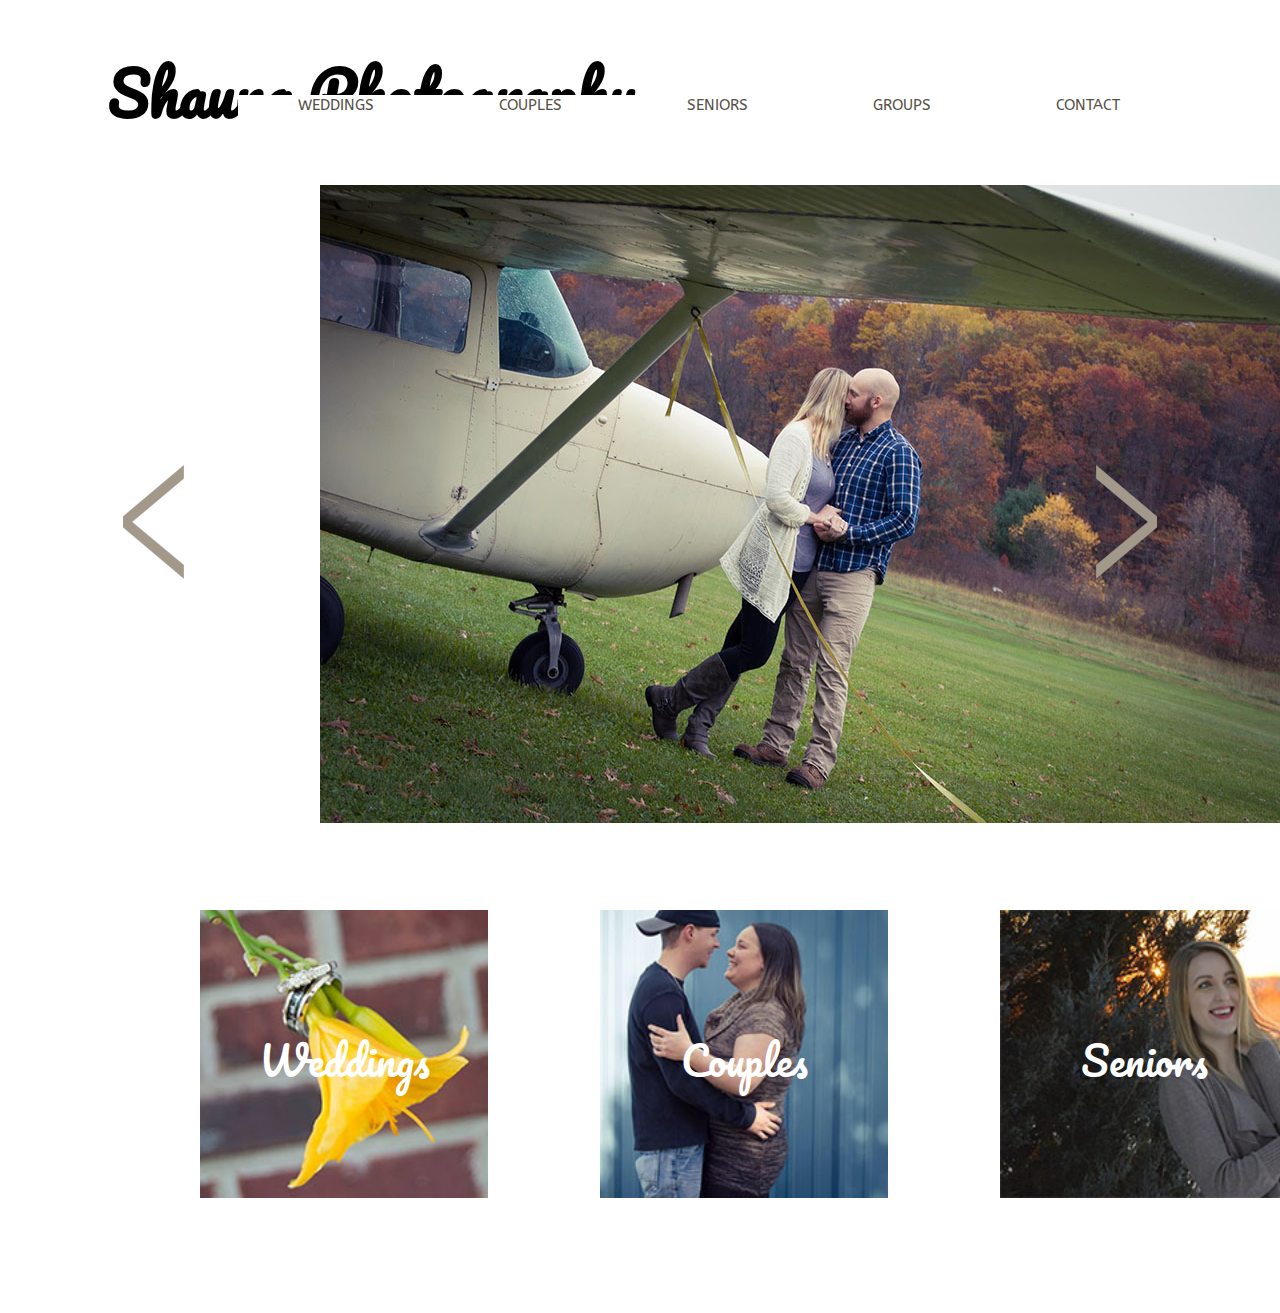
==== prototype1/index.html @ c44ff0f9 "try1" ====
<!DOCTYPE html>
<html> 
    <head>
        <title>Shauna Photography</title>
        <link rel="stylesheet" href="style.css" type="text/css">
        <link href="https://fonts.googleapis.com/css?family=ABeeZee|Pacifico" rel="stylesheet">
    </head>
    <body>
        <header>
            <h1>Shauna Photography</h1>
        <div class="topnav">
            <a href="weddings.html">WEDDINGS</a>
            <a href="couples.html">COUPLES</a>
            <a href="seniors.html">SENIORS</a>
            <a href="groups.html">GROUPS</a>
            <a href="contact.html">CONTACT</a>
        </div>
        </header>
        <main>
            <div id="panel">
                <img id="picture" src="couple1.jpg" alt="slide1">
            </div>
            <div id="left" class="arrow">
                <img src="left.png" alt="left">
            </div>
            <div id="right" class="arrow">
                <img src="right.png" alt="right">
            </div>
            <script src="slideshow.js"></script>
            <div class="squares">
                <div class="squares" id="square1">Weddings</div>
                <div class="squares" id="square2">Couples</div>
                <div class="squares" id="square3">Seniors</div>
                <div class="squares" id="square4">Groups</div>
            </div>
        </main> 
        <footer>
        </footer>
        </div>
    </body> 
</html>
---- prototype1/style.css ----
* {
    font-family: 'ABeeZee', sans-serif;
}
h1 {
    font-family: 'Pacifico', cursive;
    font-size: 60px;
    margin-left: 100px;
}

.topnav {
    background-color: white;
    position: absolute;
    top: 95px;
    right: 100px;
    bottom: 50px;
}

.topnav a {
    color: rgb(87, 81, 72);
    text-align: center;
    padding: 30px 60px;
    text-decoration: none;
    font-size: 15px;
}

.topnav a:hover {
    color: rgb(163, 153, 138);
    cursor: pointer;
}

#panel{
    position: absolute;
    left: 25%;
}

#picture{ 
    height: 100%;
    width: 100%;
    object-fit: contain;
}

.arrow{ 
    position: absolute;
    top: 50%;
    cursor: pointer;
}

#left{
    left:100px;
    float: left;
}

#right{
    right:100px;
    float: right;
}

.squares {
    top: 910px;
    height: 3in;
    width: 3in;
    font-family: 'Pacifico', cursive;
    color: white;
    font-size: 40px;
    padding-top: 115px;
    background-repeat: no-repeat;
    background-size: 100%;
    text-align: center;
}

#square1 {
    left: 200px;
    position: absolute;
    background-image: url(weddingsclick.jpg);
}

#square2 {
    left: 600px;
    position: absolute;
    background-image: url(couplesclick.jpg);
}

#square3 {
    left: 1000px;
    position: absolute;
    background-image: url(seniorsclick.jpg);
}

#square4 {
    left: 1400px;
    position: absolute;
    background-image: url(groupsclick.jpg);
}

#headerpic {
    position: absolute;
    left: 25%;
    font-family: 'Pacifico', cursive;
    font-size: 60px;
    margin-left: 100px;
}
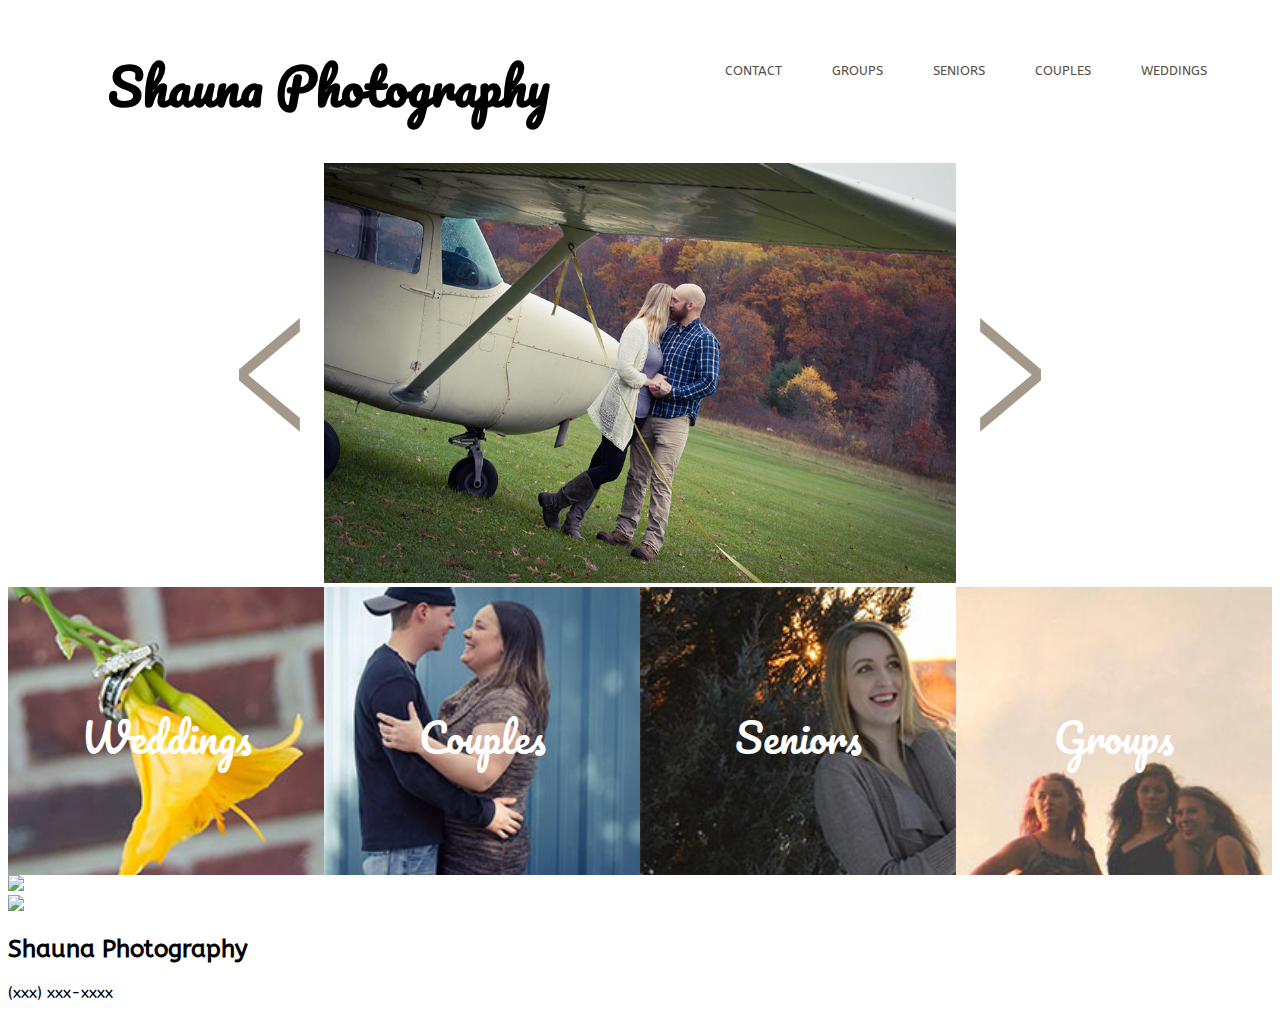
==== commit 551bb5be: "try1" ====
--- a/prototype1/index.html
+++ b/prototype1/index.html
@@ -18,23 +18,26 @@
         </header>
         <main>
             <div id="panel">
+                <img src="left.png" id="left" class= "arrow" alt="left">
                 <img id="picture" src="couple1.jpg" alt="slide1">
-            </div>
-            <div id="left" class="arrow">
-                <img src="left.png" alt="left">
-            </div>
-            <div id="right" class="arrow">
-                <img src="right.png" alt="right">
+                <img src="right.png" id="right" class="arrow" alt="right">  
             </div>
             <script src="slideshow.js"></script>
-            <div class="squares">
+            <div id="arrange">
                 <div class="squares" id="square1">Weddings</div>
                 <div class="squares" id="square2">Couples</div>
                 <div class="squares" id="square3">Seniors</div>
                 <div class="squares" id="square4">Groups</div>
             </div>
+            <div id="about">
+                <div id="aboutinfo"></div>
+                <img src="shauna.jpg">
+            </div>
         </main> 
         <footer>
+            <img src="facebook.jpg">
+            <h2>Shauna Photography</h2>
+            <p>(xxx) xxx-xxxx</p>
         </footer>
         </div>
     </body> 
--- a/prototype1/style.css
+++ b/prototype1/style.css
@@ -1,24 +1,27 @@
 * {
     font-family: 'ABeeZee', sans-serif;
+    box-sizing: border-box;
 }
+
 h1 {
     font-family: 'Pacifico', cursive;
     font-size: 60px;
     margin-left: 100px;
+    float: left;
 }
 
 .topnav {
     background-color: white;
-    position: absolute;
-    top: 95px;
-    right: 100px;
-    bottom: 50px;
+    float: right;
+    margin-top: 30px;
+    margin-right: 40px;
 }
 
 .topnav a {
     color: rgb(87, 81, 72);
+    float: right;
     text-align: center;
-    padding: 30px 60px;
+    padding: 60px;
     text-decoration: none;
     font-size: 15px;
 }
@@ -28,35 +31,48 @@
     cursor: pointer;
 }
 
+main {
+    clear: both;
+}
+
 #panel{
-    position: absolute;
-    left: 25%;
+    position: relative;
+    margin-left: 25%;
+    margin-right: 25%;
 }
 
 #picture{ 
-    height: 100%;
     width: 100%;
     object-fit: contain;
 }
 
-.arrow{ 
-    position: absolute;
+.arrow{
+    cursor: pointer;
     top: 50%;
-    cursor: pointer;
+    transform: translate(0, -50%);
 }
 
 #left{
-    left:100px;
-    float: left;
+    right: 100%;
+    position: absolute;
 }
 
 #right{
-    right:100px;
-    float: right;
+    left: 100%;
+        position: absolute;
+}
+
+#arrange {
+    clear: both;
+    display: flex;
+    flex-direction: row;
+    justify-content: space-evenly;
+    justify-content: space-around;    
 }
 
 .squares {
-    top: 910px;
+    clear: both;
+    flex: 1;
     height: 3in;
     width: 3in;
     font-family: 'Pacifico', cursive;
@@ -69,34 +85,69 @@
 }
 
 #square1 {
-    left: 200px;
-    position: absolute;
     background-image: url(weddingsclick.jpg);
 }
 
 #square2 {
-    left: 600px;
-    position: absolute;
     background-image: url(couplesclick.jpg);
 }
 
 #square3 {
-    left: 1000px;
-    position: absolute;
     background-image: url(seniorsclick.jpg);
 }
 
 #square4 {
-    left: 1400px;
-    position: absolute;
     background-image: url(groupsclick.jpg);
 }
 
+#about {
+    
+}
+
+
+
 #headerpic {
     position: absolute;
-    left: 25%;
+    height: 5in;
+    width: 18in;
+    top: 180px;
+    color: white;
+    background-repeat: no-repeat;
+    background-size: 100%;
+    text-align: center;
     font-family: 'Pacifico', cursive;
     font-size: 60px;
     margin-left: 100px;
+    background-image: url(wedding6.jpg);
+    padding-top: 250px;
 }
 
+@media(max-width: 1650px) {
+    h1 {
+        font-size: 50px;
+    }
+    .topnav a {
+        font-size: 13px;
+        padding: 25px;
+    }
+}
+
+@media(max-width: 600px) {
+    h1 {
+        margin-left: auto;
+        margin-right: auto;
+        font-size: 20px;
+    }
+    .topnav {
+        clear: both;
+    }
+    .topnav a {
+        clear: both;
+        font-size: 10px;
+        padding: 15px;
+        float: left;
+    }
+    .arrow {
+        size: 50%;
+    }
+}